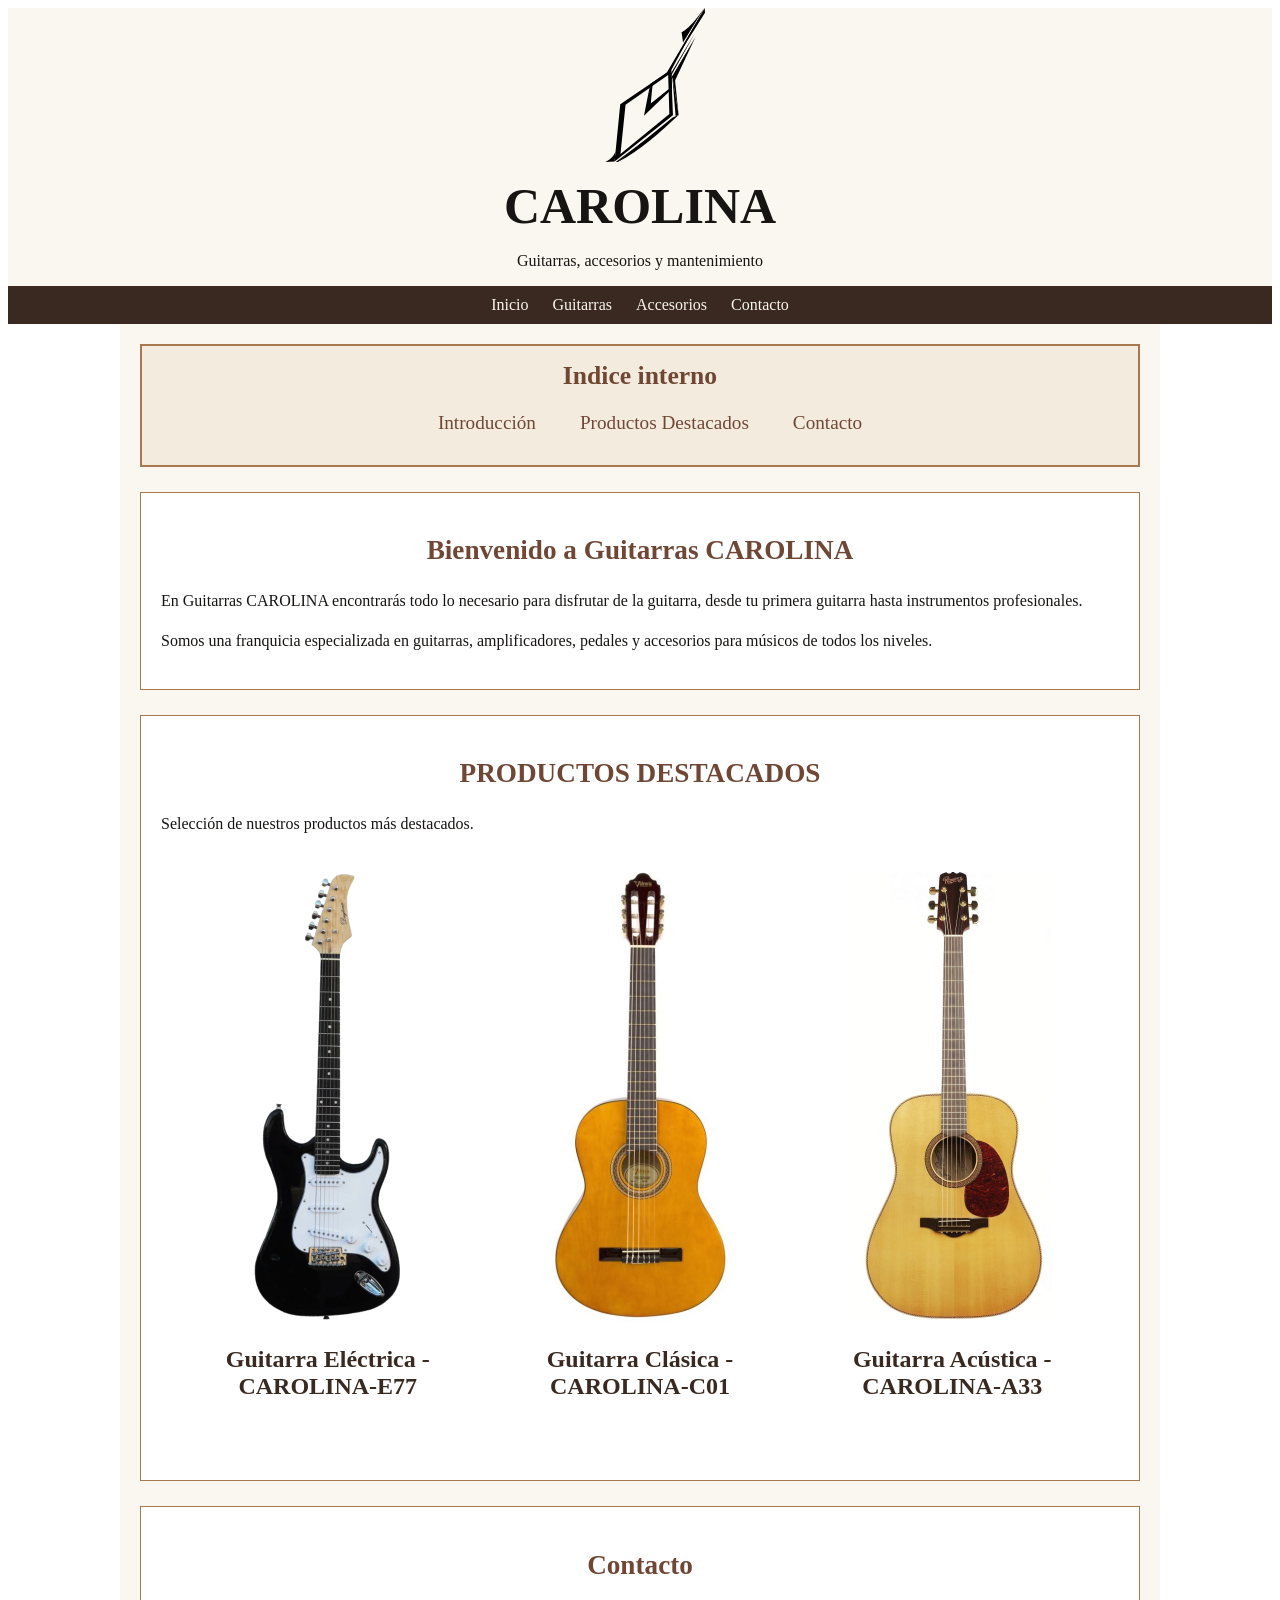
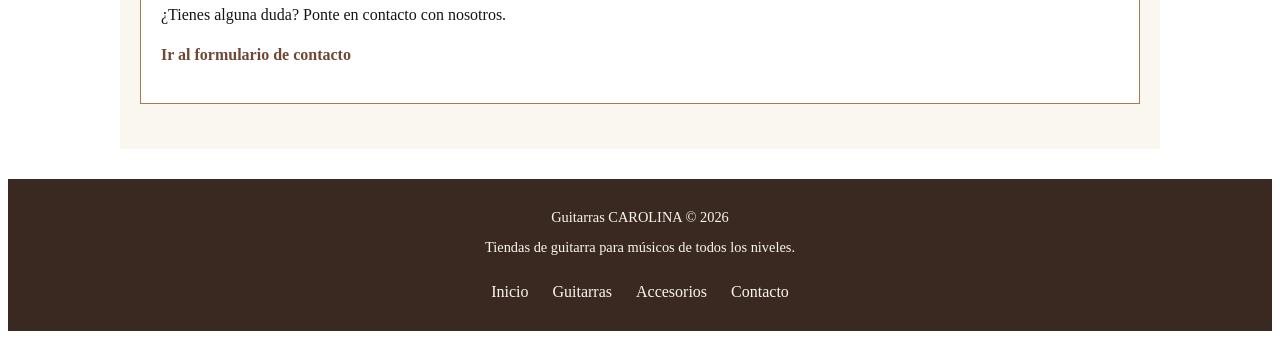
==== index.html @ c2881f68 "Commit 1" ====
<!DOCTYPE html>
<html lang="es">

<head>
    <meta charset="UTF-8">
    <title>CAROLINA - Guitarras</title>
    <link rel="shortcut icon" href="img/logo.svg" type="image/x-icon">
    <link rel="stylesheet" href="css/styles.css">
</head>

<body>
    <header>
        <div>
            <a href="index.html">
                <img src="img/logo.svg" alt="LOGO_GUITARRASCAROLINA">
            </a>
        </div>
        <h1>CAROLINA</h1>
        <p>Guitarras, accesorios y mantenimiento</p>
        <nav>
            <ul>
            <li><a href="index.html">Inicio</a></li>
            <li><a href="cat_guitarras.html">Guitarras</a></li>
            <li><a href="cat_accs.html">Accesorios</a></li>
            <li><a href="contacto.html">Contacto</a></li>
        </ul>
        </nav>
        

    </header>
    <main>
        <nav>
            <h2>Indice interno</h2>

            <ul>
                <li><a href="#intro">Introducción</a></li>
                <li><a href="#productos">Productos Destacados</a></li>
                <li><a href="#contacto">Contacto</a></li>
            </ul>
        </nav>
        <section id="intro">
            <h2>Bienvenido a Guitarras CAROLINA</h2>
            <p>
                En Guitarras CAROLINA encontrarás todo lo necesario para disfrutar
                de la guitarra, desde tu primera guitarra hasta instrumentos
                profesionales.
            </p>
            <p>
                Somos una franquicia especializada en guitarras, amplificadores,
                pedales y accesorios para músicos de todos los niveles.
            </p>
        </section>

<section id="productos">
    <h2>PRODUCTOS DESTACADOS</h2>
    <p>Selección de nuestros productos más destacados.</p>
    <nav>

        <ul>
            <li>
                <a href="productos/E77.html">
                    <img src="img/E77.png" alt="Guitarra Eléctrica CAROLINA-E77">
                    <h3>Guitarra Eléctrica - CAROLINA-E77</h3>
                </a>
            </li>
    
            <li>
                <a href="productos/C01.html">
                    <img src="img/C01.png" alt="Guitarra Clásica CAROLINA-C01">
                    <h3>Guitarra Clásica - CAROLINA-C01</h3>
                </a>
            </li>
    
            <li>
                <a href="productos/A33.html">
                    <img src="img/A33.png" alt="Guitarra Acústica CAROLINA-A33">
                    <h3>Guitarra Acústica - CAROLINA-A33</h3>
                </a>
            </li>
        </ul>
    </nav>
</section>
        <section id="contacto">

            <h2>Contacto</h2>

            <p>
                ¿Tienes alguna duda? Ponte en contacto con nosotros.
            </p>

            <p>
                <a href="contacto.html">Ir al formulario de contacto</a>
            </p>

        </section>

    </main>

    <footer>

        <p>Guitarras CAROLINA &copy; 2026</p>

        <p>
            Tiendas de guitarra para músicos de todos los niveles.
        </p>
         <nav>
            <ul>
                <li><a href="index.html">Inicio</a></li>
                <li><a href="cat_guitarras.html">Guitarras</a></li>
                <li><a href="cat_accs.html">Accesorios</a></li>
                <li><a href="contacto.html">Contacto</a></li>
            </ul>
        </nav>

    </footer>

</body>

</html>
---- css/styles.css ----
:root {
    --color-0: #171513;
    --color-1: #3A2920;
    --color-2: #704735;
    --color-3: #A8784F;
    --color-4: #F3EBDD;
    --color-5: #FAF7F0;
  }

header {
    background-color: var(--color-5);
    color: var(--color-0);
    text-align: center; 
}

header div {
  margin-bottom: 10px;
}

header img {
  width: 100px;
  height: auto;
  margin-left: 30px;
}
header h1 {
  color: #171513;
  font-family: Cambria, Cochin, Georgia, Times, 'Times New Roman', serif;
  font-size: 50px;
  line-height: 1.2;
  margin: 10px;
}
header nav {
    background-color: #3A2920;
    padding: 10px;
    margin-top: 15px;
}

header nav ul {
    margin: 0;
    padding: 0;
}

header nav li {
    display: inline-block;
    margin: 0 10px;
}

header nav a {
    color: #FAF7F0;
    font-family: Georgia, 'Times New Roman', Times, serif, Helvetica, sans-serif;
    text-decoration: none;
}

header nav a:hover {
    color: #A8784F;
}

footer {
    background-color: #3A2920;
    color: #FAF7F0;
    text-align: center;
    padding: 20px;
    margin-top: 30px;
}

footer p {
    font-family: Cambria, Cochin, Georgia, Times, 'Times New Roman', serif;
    font-size: 0.9em;
    line-height: 1.5;
    margin: 8px;
}

footer nav {
    background-color: #3A2920;
    padding: 10px;
    margin-top: 15px;
}

footer nav ul {
    margin: 0;
    padding: 0;
}

footer nav li {
    display: inline-block;
    margin: 0 10px;
}

footer nav a {
    color: #FAF7F0;
    font-family: Georgia, 'Times New Roman', Times, serif, Helvetica, sans-serif;
    text-decoration: none;
}

footer nav a:hover {
    color: #A8784F;
}



main {
    background-color: #FAF7F0;
    color: #171513;
    padding: 20px;
    margin: 0 auto;
    max-width: 1000px;
}


main > nav {
    background-color: #F3EBDD;
    padding: 15px;
    margin-bottom: 25px;
    border: 2px solid #A8784F;
    text-align: center;
}

main > nav h2 {
    color: #704735;
    font-size: 1.6em;
    margin-top: 0;
}

main > nav ul {
    padding-left: 20px;
}

main > nav a {
    color: #704735;
    text-decoration: none;
    font-family: Cambria, Cochin, Georgia, Times, 'Times New Roman', serif;
    font-size: 1.2em;
}

main > nav a:hover {
    color: #A8784F;
}
main > nav li {
  display: inline-block;
  margin: 0 20px;
  
}

/* Secciones */
main section {
    padding: 20px;
    margin-bottom: 25px;
    border: 1px solid #A8784F;
    background-color: #FFFFFF;
}

main section h2 {
    color: #704735;
    font-family: Georgia, "Times New Roman", serif;
    font-size: 1.7em;
    text-align: center;
}

main section h3 {
    color: var(--color-1);
    font-family: Georgia, "Times New Roman", serif;
    font-size: 1.5em;
}

main section p {
    font-family: Georgia, 'Times New Roman', Times, serif;
    line-height: 1.5;
}

/* Enlaces de productos */
main section a {
    color: #704735;
    text-decoration: none;
    font-weight: bold;
}

main section a:hover {
    color: #A8784F;
}

/* PRODUCTOS DESTACADOS */

#productos ul {
    padding: 0;
    text-align: center;
}

#productos li {
    display: inline-block;
    width: 28%;
    margin: 10px;
    padding: 10px;
    vertical-align: top;
}

#productos li img {
    width: 100%;
    max-width: 200px;
    height: auto;
    display: block;
    margin: 0 auto 10px;
}

#productos li span {
    color: #704735;
    font-weight: bold;
}
#productos a :hover{
    color: #704735;
}

/*ELECTTRICAS*/
#electricas ul {
    padding: 0;
    text-align: center;
}

#electricas li {
    display: inline-block;
    width: 28%;
    margin: 10px;
    padding: 10px;
    vertical-align: top;
}

#electricas li img {
    width: 100%;
    max-width: 200px;
    height: auto;
    display: block;
    margin: 0 auto 10px;
}

#electricas li span {
    color: #704735;
    font-weight: bold;
}
#electricas a :hover{
  color: #A8784F;
}
/*ACUSTICAS*/
#acusticas ul {
    padding: 0;
    text-align: center;
}

#acusticas li {
    display: inline-block;
    width: 28%;
    margin: 10px;
    padding: 10px;
    vertical-align: top;
}

#acusticas li img {
    width: 100%;
    max-width: 200px;
    height: auto;
    display: block;
    margin: 0 auto 10px;
}

#acusticas li span {
    color: #704735;
    font-weight: bold;
}
#acusticas a :hover{
  color: #A8784F;
}
/*CLASICAS*/
#clasicas ul {
    padding: 0;
    text-align: center;
}

#clasicas li {
    display: inline-block;
    width: 28%;
    margin: 10px;
    padding: 10px;
    vertical-align: top;
}

#clasicas li img {
    width: 100%;
    max-width: 200px;
    height: auto;
    display: block;
    margin: 0 auto 10px;
}

#clasicas li span {
    color: #704735;
    font-weight: bold;
}
#clasicas a :hover{
  color: #A8784F;
}

/*ACCESORIOS*/
#accesorios ul {
    padding: 0;
    text-align: center;
}

#accesorios li {
    display: inline-block;
    width: 28%;
    margin: 10px;
    padding: 10px;
    vertical-align: top;
}

#accesorios li img {
    width: 100%;
    max-width: 200px;
    height: auto;
    display: block;
    margin: 0 auto 10px;
}

#accesorios li span {
    color: #704735;
    font-weight: bold;
}
#accesorios a :hover{
  color: #A8784F;
}

.fotos {
    text-align: center;
}
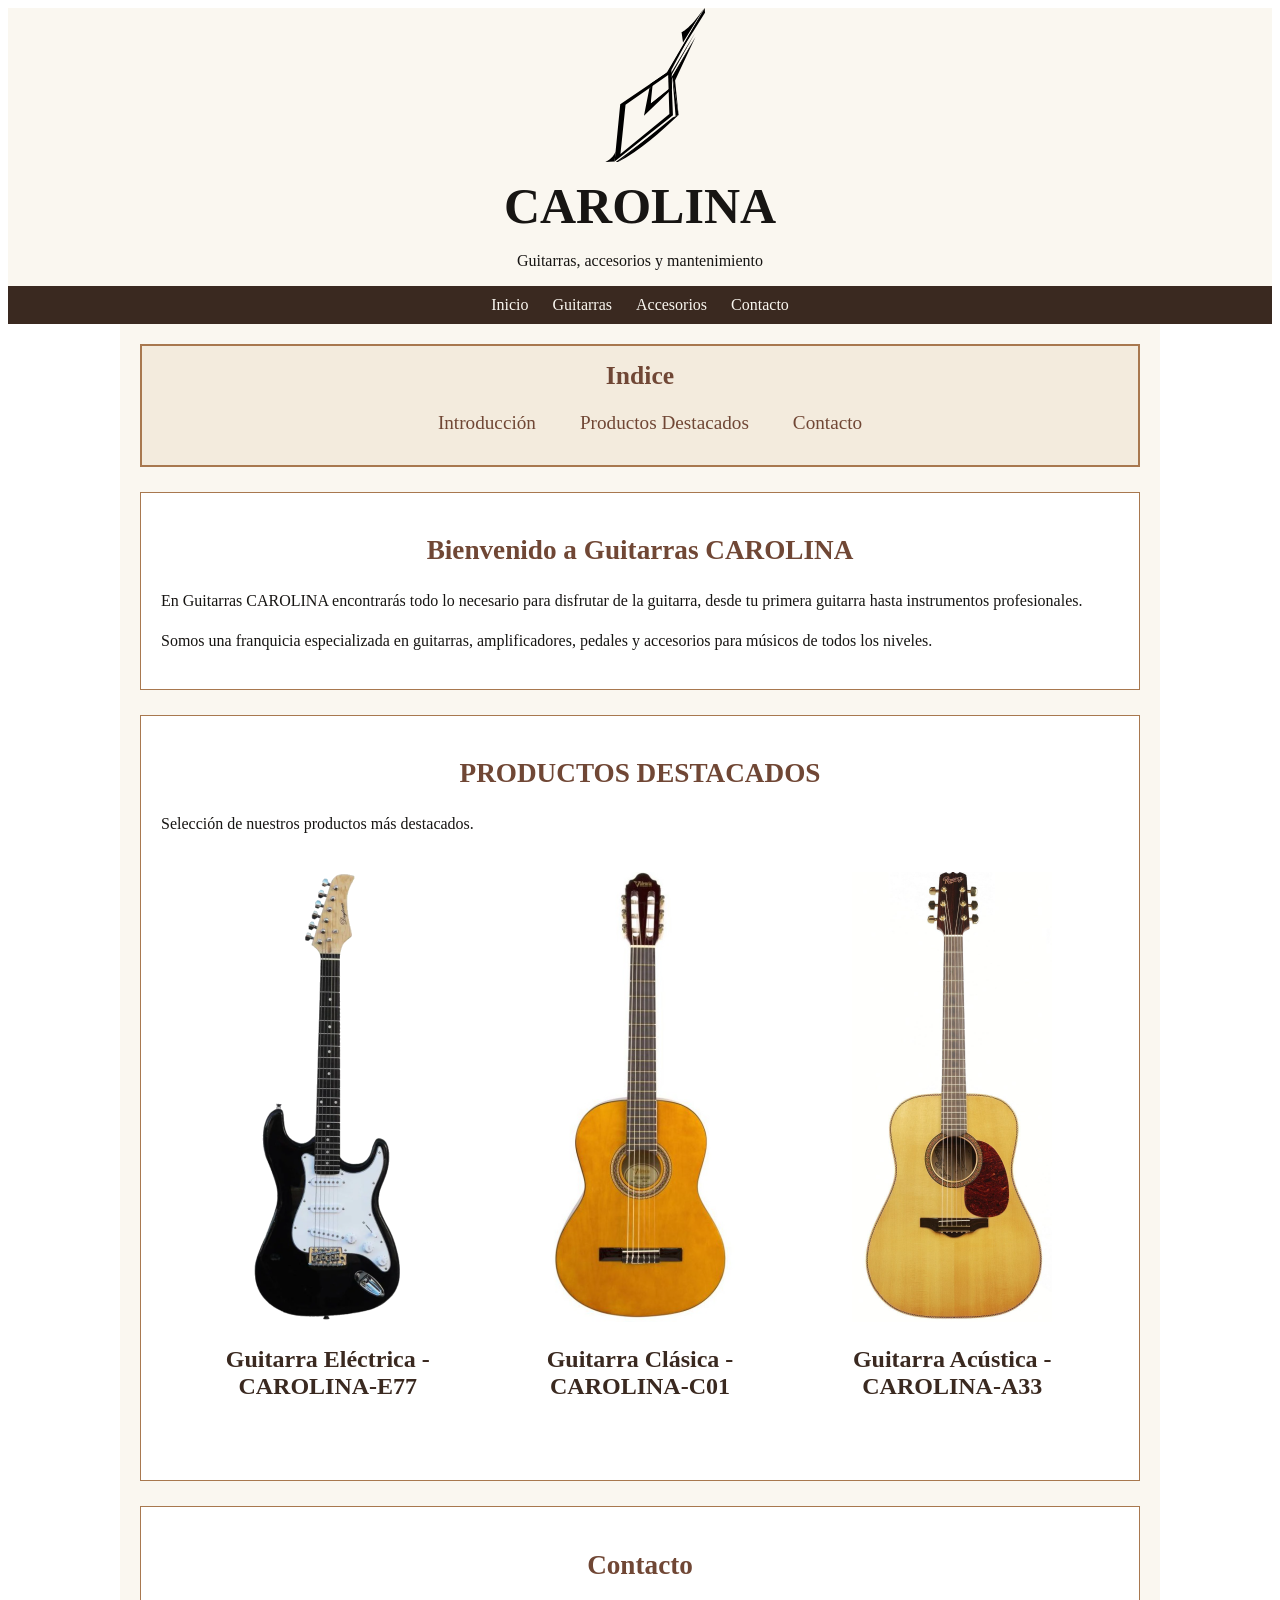
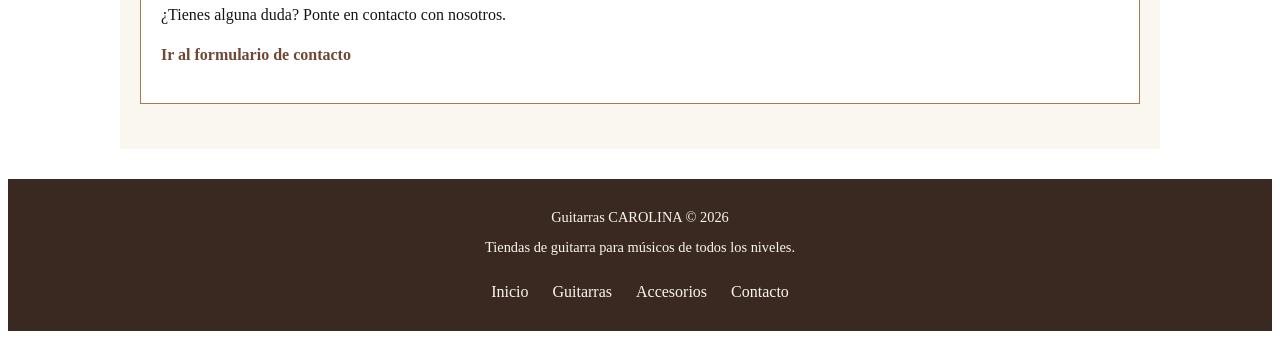
==== commit e56ca17c: "Prueba" ====
--- a/index.html
+++ b/index.html
@@ -30,7 +30,7 @@
     </header>
     <main>
         <nav>
-            <h2>Indice interno</h2>
+            <h2>Indice</h2>
 
             <ul>
                 <li><a href="#intro">Introducción</a></li>
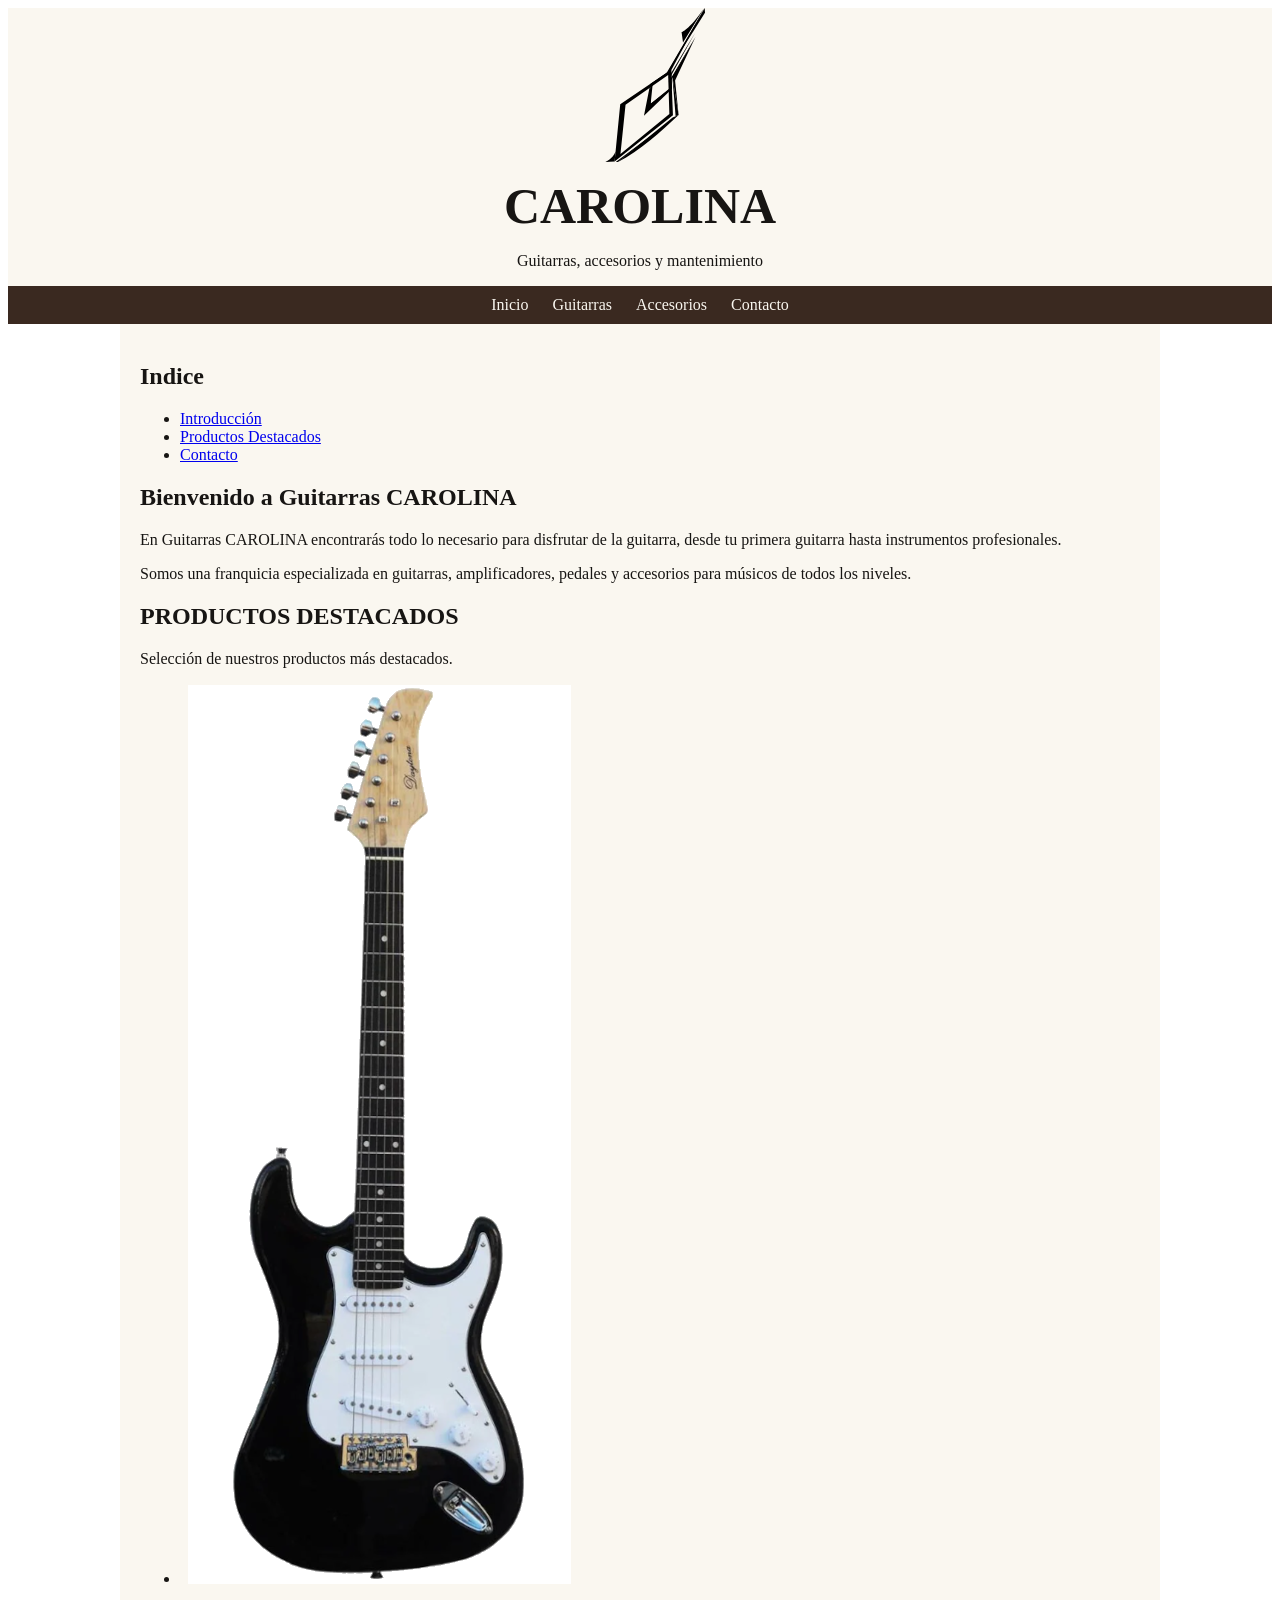
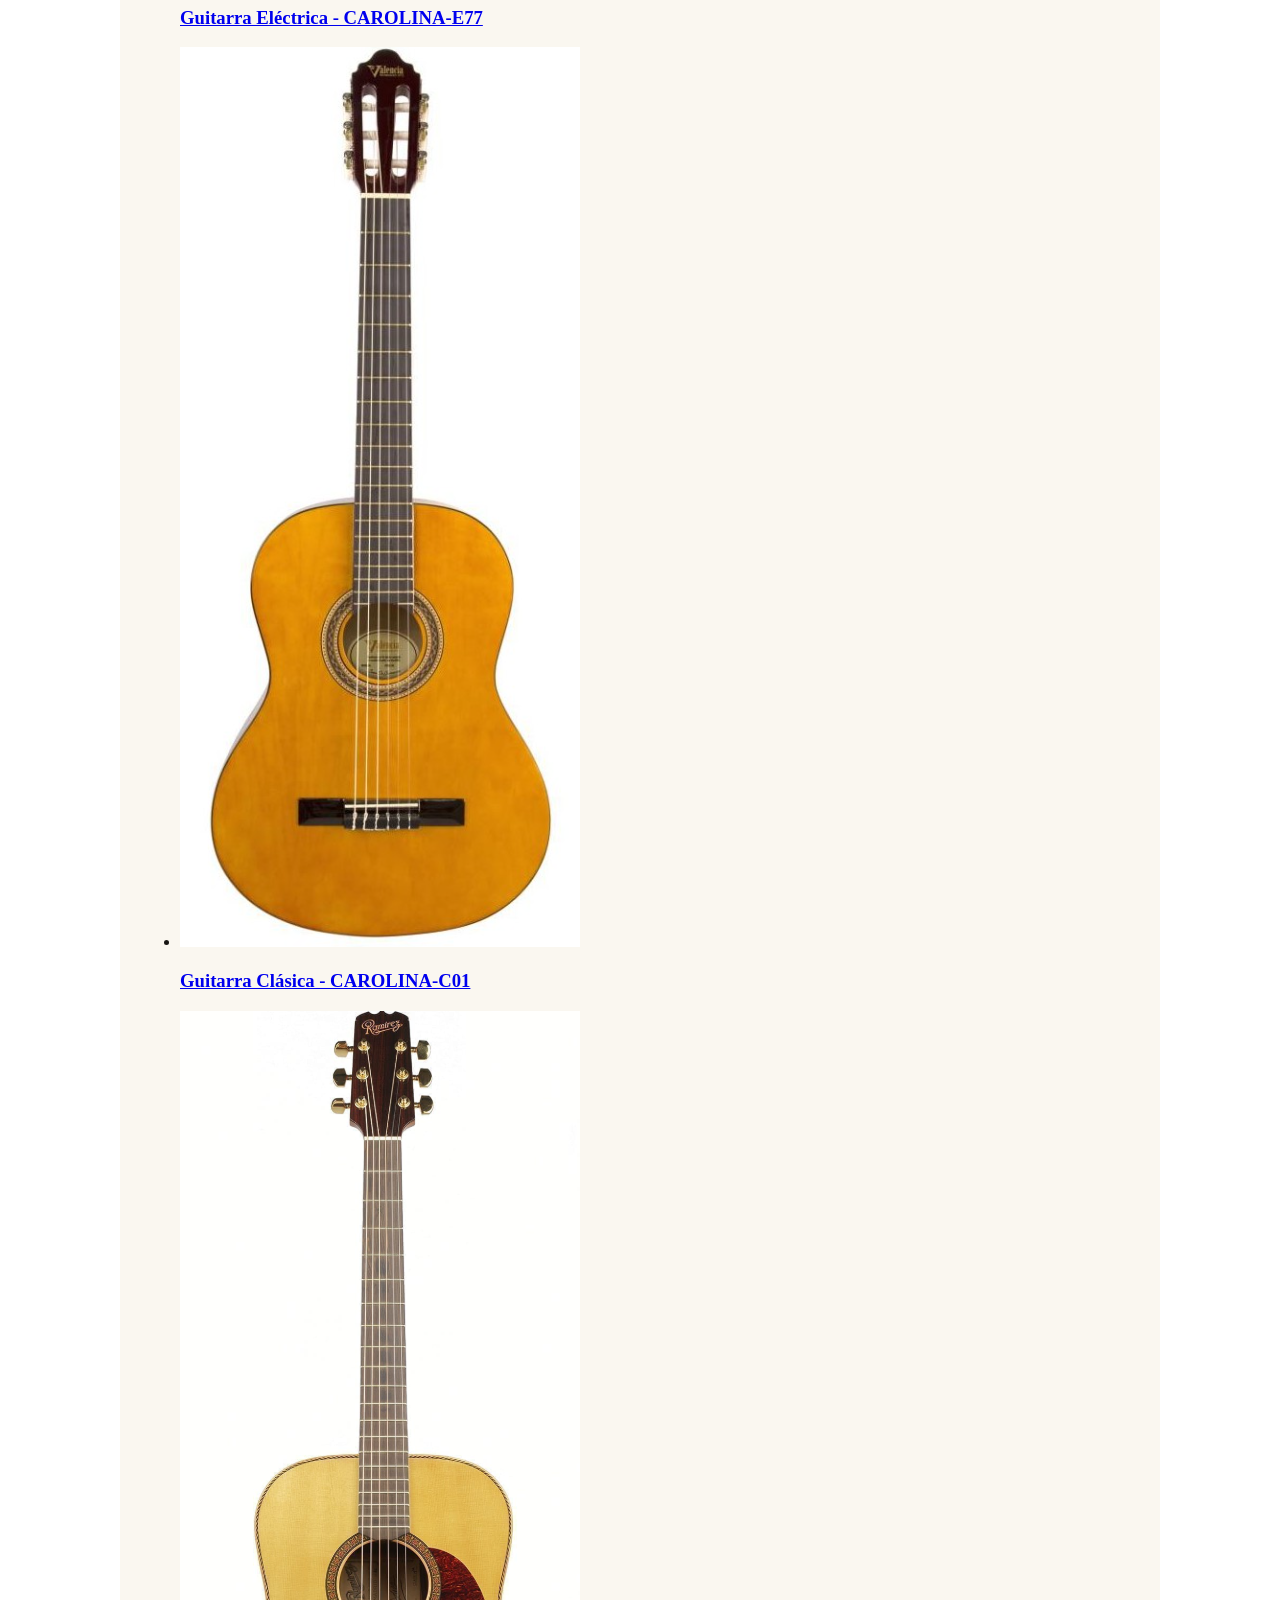
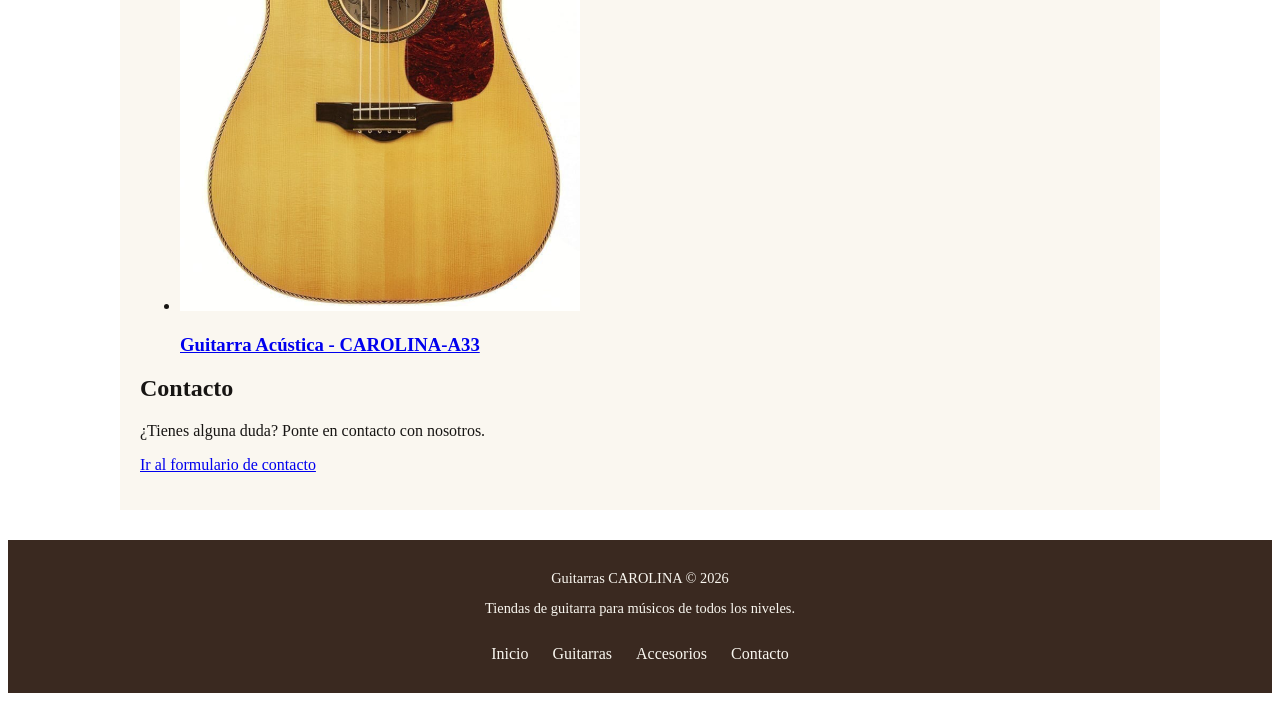
==== commit a991d54b: "reestructuracion" ====
--- a/index.html
+++ b/index.html
@@ -3,6 +3,7 @@
 
 <head>
     <meta charset="UTF-8">
+    <meta name="viewport" content="width=device-width, initial-scale=1.0">
     <title>CAROLINA - Guitarras</title>
     <link rel="shortcut icon" href="img/logo.svg" type="image/x-icon">
     <link rel="stylesheet" href="css/styles.css">
@@ -54,31 +55,41 @@
 <section id="productos">
     <h2>PRODUCTOS DESTACADOS</h2>
     <p>Selección de nuestros productos más destacados.</p>
-    <nav>
+    
 
-        <ul>
-            <li>
+    <ul>
+        <li>
+            <article>
                 <a href="productos/E77.html">
                     <img src="img/E77.png" alt="Guitarra Eléctrica CAROLINA-E77">
                     <h3>Guitarra Eléctrica - CAROLINA-E77</h3>
                 </a>
-            </li>
-    
-            <li>
+            </article>
+            
+        </li>
+
+        <li>
+            <article>
                 <a href="productos/C01.html">
                     <img src="img/C01.png" alt="Guitarra Clásica CAROLINA-C01">
                     <h3>Guitarra Clásica - CAROLINA-C01</h3>
-                </a>
-            </li>
-    
-            <li>
+            </a>
+
+            </article>
+            
+        </li>
+
+        <li>
+            <article>
                 <a href="productos/A33.html">
                     <img src="img/A33.png" alt="Guitarra Acústica CAROLINA-A33">
                     <h3>Guitarra Acústica - CAROLINA-A33</h3>
-                </a>
-            </li>
-        </ul>
-    </nav>
+            </a>
+            </article>
+            
+        </li>
+    </ul>
+    
 </section>
         <section id="contacto">
 
--- a/css/styles.css
+++ b/css/styles.css
@@ -7,6 +7,7 @@
     --color-5: #FAF7F0;
   }
 
+/*HEADER*/
 header {
     background-color: var(--color-5);
     color: var(--color-0);
@@ -55,6 +56,7 @@
     color: #A8784F;
 }
 
+/*FOOTER*/
 footer {
     background-color: #3A2920;
     color: #FAF7F0;
@@ -96,8 +98,7 @@
     color: #A8784F;
 }
 
-
-
+/*MAIN*/
 main {
     background-color: #FAF7F0;
     color: #171513;
@@ -106,228 +107,8 @@
     max-width: 1000px;
 }
 
+@media screen and (max-width: 600px) {
 
-main > nav {
-    background-color: #F3EBDD;
-    padding: 15px;
-    margin-bottom: 25px;
-    border: 2px solid #A8784F;
-    text-align: center;
-}
+    /* CSS para móviles */
 
-main > nav h2 {
-    color: #704735;
-    font-size: 1.6em;
-    margin-top: 0;
-}
-
-main > nav ul {
-    padding-left: 20px;
-}
-
-main > nav a {
-    color: #704735;
-    text-decoration: none;
-    font-family: Cambria, Cochin, Georgia, Times, 'Times New Roman', serif;
-    font-size: 1.2em;
-}
-
-main > nav a:hover {
-    color: #A8784F;
-}
-main > nav li {
-  display: inline-block;
-  margin: 0 20px;
-  
-}
-
-/* Secciones */
-main section {
-    padding: 20px;
-    margin-bottom: 25px;
-    border: 1px solid #A8784F;
-    background-color: #FFFFFF;
-}
-
-main section h2 {
-    color: #704735;
-    font-family: Georgia, "Times New Roman", serif;
-    font-size: 1.7em;
-    text-align: center;
-}
-
-main section h3 {
-    color: var(--color-1);
-    font-family: Georgia, "Times New Roman", serif;
-    font-size: 1.5em;
-}
-
-main section p {
-    font-family: Georgia, 'Times New Roman', Times, serif;
-    line-height: 1.5;
-}
-
-/* Enlaces de productos */
-main section a {
-    color: #704735;
-    text-decoration: none;
-    font-weight: bold;
-}
-
-main section a:hover {
-    color: #A8784F;
-}
-
-/* PRODUCTOS DESTACADOS */
-
-#productos ul {
-    padding: 0;
-    text-align: center;
-}
-
-#productos li {
-    display: inline-block;
-    width: 28%;
-    margin: 10px;
-    padding: 10px;
-    vertical-align: top;
-}
-
-#productos li img {
-    width: 100%;
-    max-width: 200px;
-    height: auto;
-    display: block;
-    margin: 0 auto 10px;
-}
-
-#productos li span {
-    color: #704735;
-    font-weight: bold;
-}
-#productos a :hover{
-    color: #704735;
-}
-
-/*ELECTTRICAS*/
-#electricas ul {
-    padding: 0;
-    text-align: center;
-}
-
-#electricas li {
-    display: inline-block;
-    width: 28%;
-    margin: 10px;
-    padding: 10px;
-    vertical-align: top;
-}
-
-#electricas li img {
-    width: 100%;
-    max-width: 200px;
-    height: auto;
-    display: block;
-    margin: 0 auto 10px;
-}
-
-#electricas li span {
-    color: #704735;
-    font-weight: bold;
-}
-#electricas a :hover{
-  color: #A8784F;
-}
-/*ACUSTICAS*/
-#acusticas ul {
-    padding: 0;
-    text-align: center;
-}
-
-#acusticas li {
-    display: inline-block;
-    width: 28%;
-    margin: 10px;
-    padding: 10px;
-    vertical-align: top;
-}
-
-#acusticas li img {
-    width: 100%;
-    max-width: 200px;
-    height: auto;
-    display: block;
-    margin: 0 auto 10px;
-}
-
-#acusticas li span {
-    color: #704735;
-    font-weight: bold;
-}
-#acusticas a :hover{
-  color: #A8784F;
-}
-/*CLASICAS*/
-#clasicas ul {
-    padding: 0;
-    text-align: center;
-}
-
-#clasicas li {
-    display: inline-block;
-    width: 28%;
-    margin: 10px;
-    padding: 10px;
-    vertical-align: top;
-}
-
-#clasicas li img {
-    width: 100%;
-    max-width: 200px;
-    height: auto;
-    display: block;
-    margin: 0 auto 10px;
-}
-
-#clasicas li span {
-    color: #704735;
-    font-weight: bold;
-}
-#clasicas a :hover{
-  color: #A8784F;
-}
-
-/*ACCESORIOS*/
-#accesorios ul {
-    padding: 0;
-    text-align: center;
-}
-
-#accesorios li {
-    display: inline-block;
-    width: 28%;
-    margin: 10px;
-    padding: 10px;
-    vertical-align: top;
-}
-
-#accesorios li img {
-    width: 100%;
-    max-width: 200px;
-    height: auto;
-    display: block;
-    margin: 0 auto 10px;
-}
-
-#accesorios li span {
-    color: #704735;
-    font-weight: bold;
-}
-#accesorios a :hover{
-  color: #A8784F;
-}
-
-.fotos {
-    text-align: center;
-}
-
+}
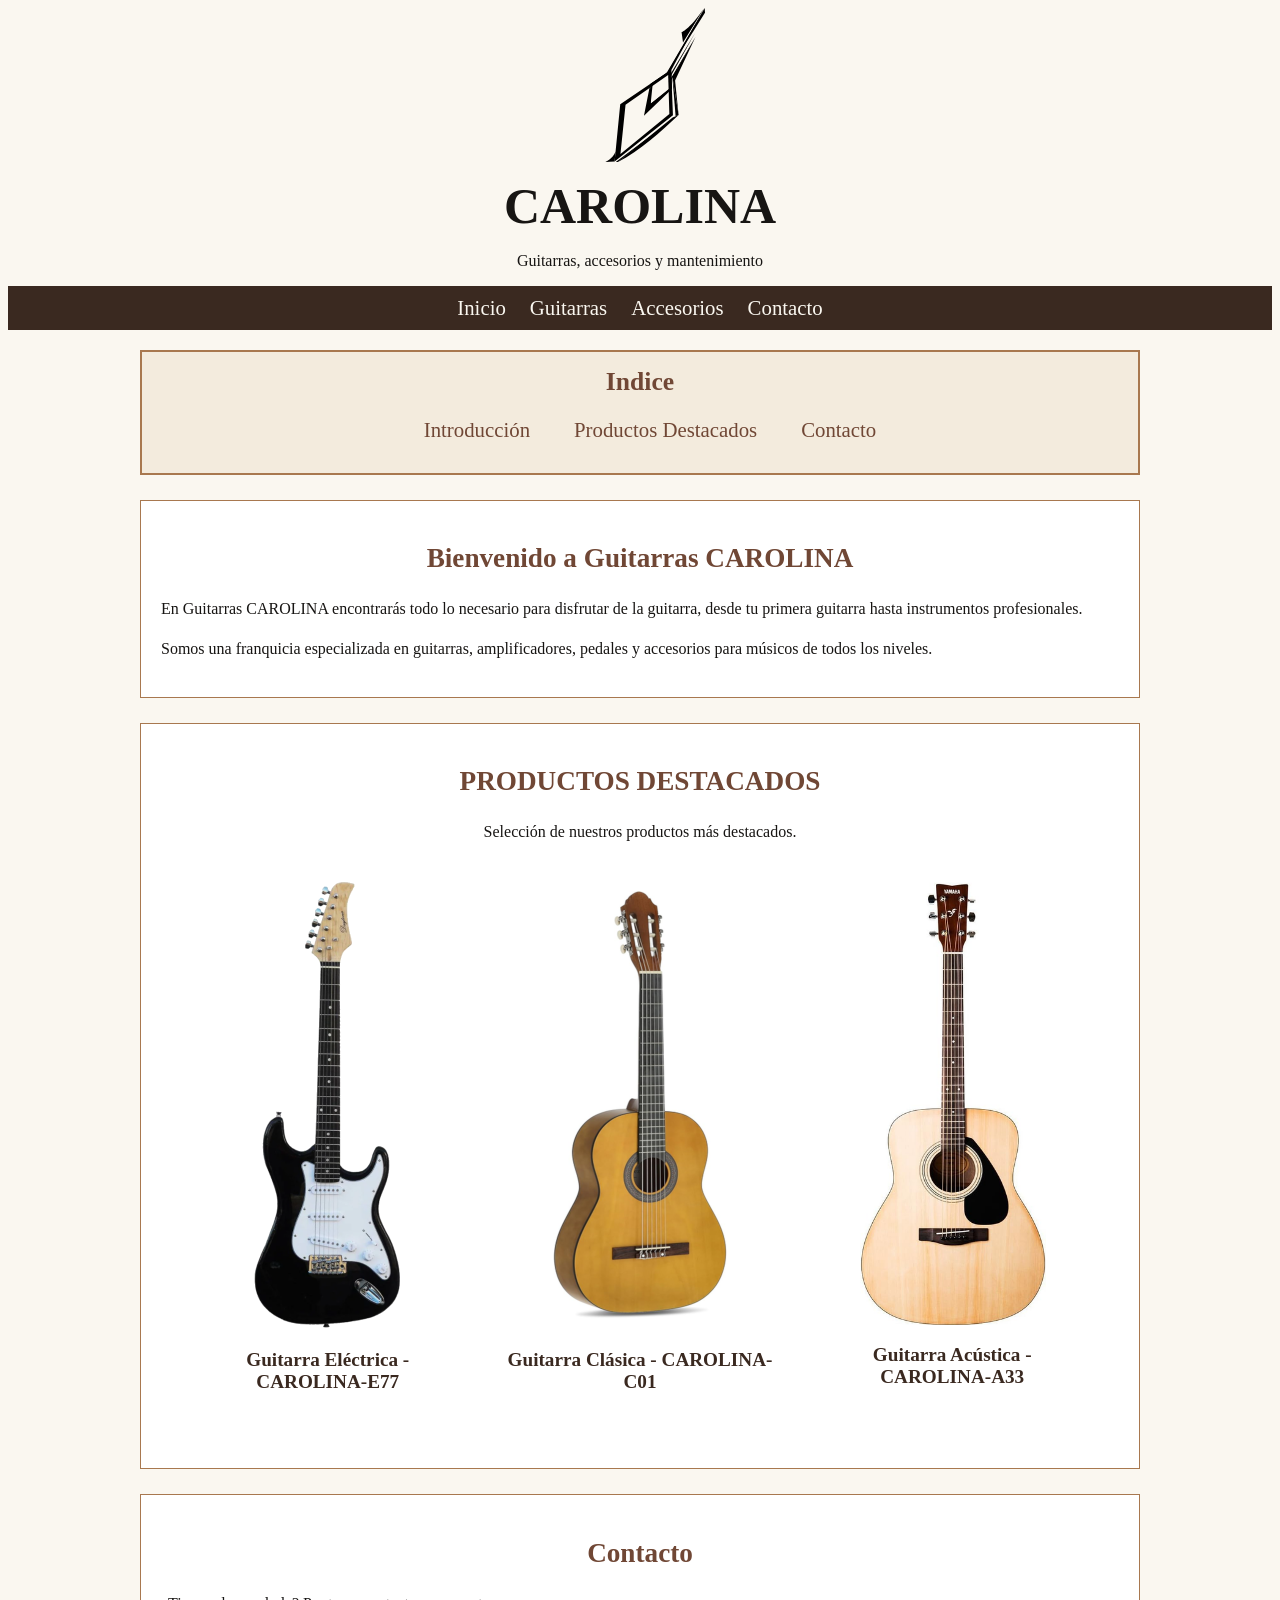
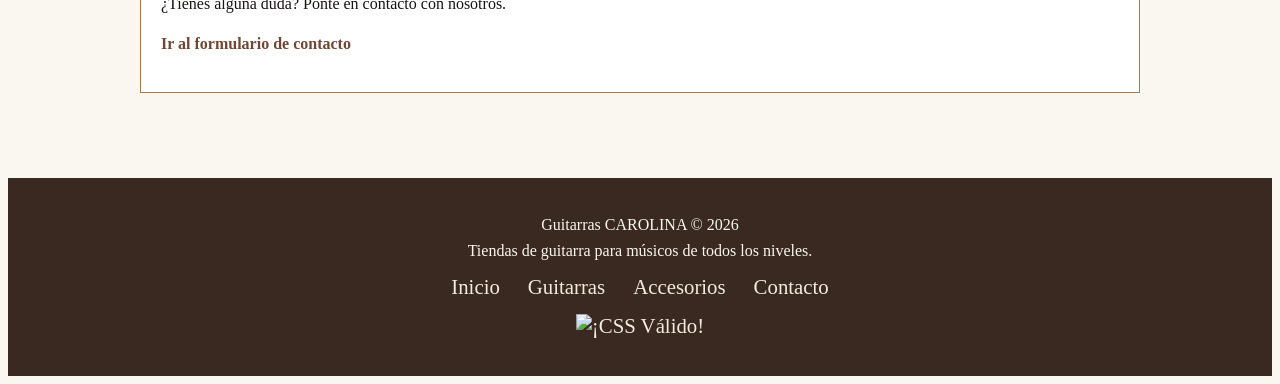
==== commit 032564ea: "Documentacion" ====
--- a/index.html
+++ b/index.html
@@ -122,6 +122,13 @@
                 <li><a href="contacto.html">Contacto</a></li>
             </ul>
         </nav>
+       <p>
+    <a href="https://jigsaw.w3.org/css-validator/validator?uri=https%3A%2F%2Fcarolinaguitarras.netlify.app%2Fcss%2Fstyles.css">
+        <img style="border:0;width:88px;height:31px"
+             src="https://jigsaw.w3.org/css-validator/images/vcss"
+             alt="¡CSS Válido!" />
+    </a>
+</p>
 
     </footer>
 
--- a/css/styles.css
+++ b/css/styles.css
@@ -6,6 +6,9 @@
     --color-4: #F3EBDD;
     --color-5: #FAF7F0;
   }
+body {
+background-color: var(--color-5);
+}
 
 /*HEADER*/
 header {
@@ -24,14 +27,14 @@
   margin-left: 30px;
 }
 header h1 {
-  color: #171513;
+  color: var(--color-0);
   font-family: Cambria, Cochin, Georgia, Times, 'Times New Roman', serif;
   font-size: 50px;
   line-height: 1.2;
   margin: 10px;
 }
 header nav {
-    background-color: #3A2920;
+    background-color: var(--color-1);
     padding: 10px;
     margin-top: 15px;
 }
@@ -47,68 +50,828 @@
 }
 
 header nav a {
-    color: #FAF7F0;
+    color: var(--color-5);
     font-family: Georgia, 'Times New Roman', Times, serif, Helvetica, sans-serif;
     text-decoration: none;
+    font-size: 1.3em;
 }
 
 header nav a:hover {
-    color: #A8784F;
-}
-
-/*FOOTER*/
+    color: var(--color-3);
+}
+
+/* FOOTER */
 footer {
-    background-color: #3A2920;
-    color: #FAF7F0;
-    text-align: center;
-    padding: 20px;
-    margin-top: 30px;
+    background-color: var(--color-1);
+    color: var(--color-5);
+    text-align: center;
+    padding: 30px 20px;
+    margin-top: 40px;
+    font-family: Georgia, 'Times New Roman', Times, serif;
+}
+
+footer h2 {
+    color: var(--color-4);
+    font-family: Cambria, Cochin, Georgia, Times, 'Times New Roman', serif;
+    margin-bottom: 15px;
 }
 
 footer p {
-    font-family: Cambria, Cochin, Georgia, Times, 'Times New Roman', serif;
+    margin: 8px 0;
+    font-size: 1em;
+}
+
+footer a {
+    color: var(--color-4);
+    text-decoration: none;
+    font-size: 1.3em;
+}
+
+footer a:hover {
+    color: var(--color-3);
+}
+
+footer ul {
+    list-style: none;
+    padding: 0;
+    margin: 15px 0;
+}
+
+footer li {
+    display: inline-block;
+    margin: 0 12px;
+}
+
+footer .copyright {
+    border-top: 1px solid var(--color-2);
+    margin-top: 20px;
+    padding-top: 15px;
+    color: var(--color-3);
     font-size: 0.9em;
-    line-height: 1.5;
-    margin: 8px;
-}
-
-footer nav {
-    background-color: #3A2920;
-    padding: 10px;
-    margin-top: 15px;
-}
-
-footer nav ul {
-    margin: 0;
-    padding: 0;
-}
-
-footer nav li {
-    display: inline-block;
-    margin: 0 10px;
-}
-
-footer nav a {
-    color: #FAF7F0;
-    font-family: Georgia, 'Times New Roman', Times, serif, Helvetica, sans-serif;
-    text-decoration: none;
-}
-
-footer nav a:hover {
-    color: #A8784F;
 }
 
 /*MAIN*/
 main {
-    background-color: #FAF7F0;
+    background-color:var(--color-5);
     color: #171513;
     padding: 20px;
     margin: 0 auto;
     max-width: 1000px;
 }
 
+main > nav {
+    background-color: #F3EBDD;
+    padding: 15px;
+    margin-bottom: 25px;
+    border: 2px solid #A8784F;
+    text-align: center;
+}
+
+main > nav h2 {
+    color: #704735;
+    font-size: 1.6em;
+    margin-top: 0;
+}
+
+main > nav ul {
+    padding-left: 20px;
+}
+
+main > nav a {
+    color: #704735;
+    text-decoration: none;
+    font-family: Cambria, Cochin, Georgia, Times, 'Times New Roman', serif;
+    font-size: 1.3em;
+}
+
+main > nav a:hover {
+    color: #A8784F;
+}
+main > nav li {
+  display: inline-block;
+  margin: 0 20px;
+  
+}
+
+main section a {
+    color: #704735;
+    text-decoration: none;
+    font-weight: bold;
+}
+
+main section a:hover {
+    color: #A8784F;
+}
+
+main section {
+    padding: 20px;
+    margin-bottom: 25px;
+    border: 1px solid #A8784F;
+    background-color: #FFFFFF;
+}
+
+main section h2 {
+    color: #704735;
+    font-family: Georgia, "Times New Roman", serif;
+    font-size: 1.7em;
+    text-align: center;
+}
+
+main section h3 {
+    color: var(--color-1);
+    font-family: Georgia, "Times New Roman", serif;
+    font-size: 1.5em;
+}
+
+main section p {
+    font-family: Georgia, 'Times New Roman', Times, serif;
+    line-height: 1.5;
+}
+/* PRODUCTOS DESTACADOS */
+#productos h3{
+    
+    font-family: Georgia, "Times New Roman", serif;
+    font-size: 1.2em;
+    text-align: center;
+}
+#productos p{
+    font-family: Georgia, 'Times New Roman', Times, serif;
+    line-height: 1.5;
+    text-align: center;
+}
+#productos ul {
+    padding: 0;
+    text-align: center;
+}
+
+#productos li {
+    display: inline-block;
+    width: 28%;
+    margin: 10px;
+    padding: 10px;
+    vertical-align: top;
+}
+
+#productos li img {
+    width: 100%;
+    max-width: 200px;
+    height: auto;
+    display: block;
+    margin: 0 auto 10px;
+}
+
+#productos li span {
+    color: #704735;
+    font-weight: bold;
+}
+#productos a :hover{
+    color: #704735;
+}
+
+#productos h3{
+    
+    font-family: Georgia, "Times New Roman", serif;
+    font-size: 1.2em;
+    text-align: center;
+}
+#productos p{
+    font-family: Georgia, 'Times New Roman', Times, serif;
+    line-height: 1.5;
+    text-align: center;
+}
+#productos ul {
+    padding: 0;
+    text-align: center;
+}
+
+#productos li {
+    display: inline-block;
+    width: 28%;
+    margin: 10px;
+    padding: 10px;
+    vertical-align: top;
+}
+
+#productos li img {
+    width: 100%;
+    max-width: 200px;
+    height: auto;
+    display: block;
+    margin: 0 auto 10px;
+}
+
+#productos li span {
+    color: #704735;
+    font-weight: bold;
+}
+#productos a :hover{
+    color: #704735;
+}
+/*ELECTRICAS*/
+#electricas h3{
+    
+    font-family: Georgia, "Times New Roman", serif;
+    font-size: 1.2em;
+    text-align: center;
+}
+#electricas p{
+    font-family: Georgia, 'Times New Roman', Times, serif;
+    line-height: 1.5;
+    text-align: center;
+}
+#electricas ul {
+    padding: 0;
+    text-align: center;
+}
+
+#electricas li {
+    display: inline-block;
+    width: 28%;
+    margin: 10px;
+    padding: 10px;
+    vertical-align: top;
+}
+
+#electricas li img {
+    width: 100%;
+    max-width: 200px;
+    height: auto;
+    display: block;
+    margin: 0 auto 10px;
+}
+
+#electricas li span {
+    color: #704735;
+    font-weight: bold;
+}
+#electricas a :hover{
+    color: #704735;
+}
+
+#electricas h3{
+    
+    font-family: Georgia, "Times New Roman", serif;
+    font-size: 1.2em;
+    text-align: center;
+}
+#electricas p{
+    font-family: Georgia, 'Times New Roman', Times, serif;
+    line-height: 1.5;
+    text-align: center;
+}
+#electricas ul {
+    padding: 0;
+    text-align: center;
+}
+
+#electricas li {
+    display: inline-block;
+    width: 28%;
+    margin: 10px;
+    padding: 10px;
+    vertical-align: top;
+}
+
+#electricas li img {
+    width: 100%;
+    max-width: 200px;
+    height: auto;
+    display: block;
+    margin: 0 auto 10px;
+}
+
+#electricas li span {
+    color: #704735;
+    font-weight: bold;
+}
+#electricas a :hover{
+    color: #704735;
+}
+/*ACUSTICAS*/
+#acusticas h3{
+    
+    font-family: Georgia, "Times New Roman", serif;
+    font-size: 1.2em;
+    text-align: center;
+}
+#acusticas p{
+    font-family: Georgia, 'Times New Roman', Times, serif;
+    line-height: 1.5;
+    text-align: center;
+}
+#acusticas ul {
+    padding: 0;
+    text-align: center;
+}
+
+#acusticas li {
+    display: inline-block;
+    width: 28%;
+    margin: 10px;
+    padding: 10px;
+    vertical-align: top;
+}
+
+#acusticas li img {
+    width: 100%;
+    max-width: 200px;
+    height: auto;
+    display: block;
+    margin: 0 auto 10px;
+}
+
+#acusticas li span {
+    color: #704735;
+    font-weight: bold;
+}
+#acusticas a :hover{
+    color: #704735;
+}
+
+#acusticas h3{
+    
+    font-family: Georgia, "Times New Roman", serif;
+    font-size: 1.2em;
+    text-align: center;
+}
+#acusticas p{
+    font-family: Georgia, 'Times New Roman', Times, serif;
+    line-height: 1.5;
+    text-align: center;
+}
+#acusticas ul {
+    padding: 0;
+    text-align: center;
+}
+
+#acusticas li {
+    display: inline-block;
+    width: 28%;
+    margin: 10px;
+    padding: 10px;
+    vertical-align: top;
+}
+
+#acusticas li img {
+    width: 100%;
+    max-width: 200px;
+    height: auto;
+    display: block;
+    margin: 0 auto 10px;
+}
+
+#acusticas li span {
+    color: #704735;
+    font-weight: bold;
+}
+#acusticas a :hover{
+    color: #704735;
+}
+/*CLASICAS*/
+#clasicas h3{
+    
+    font-family: Georgia, "Times New Roman", serif;
+    font-size: 1.2em;
+    text-align: center;
+}
+#clasicas p{
+    font-family: Georgia, 'Times New Roman', Times, serif;
+    line-height: 1.5;
+    text-align: center;
+}
+#clasicas ul {
+    padding: 0;
+    text-align: center;
+}
+
+#clasicas li {
+    display: inline-block;
+    width: 28%;
+    margin: 10px;
+    padding: 10px;
+    vertical-align: top;
+}
+
+#clasicas li img {
+    width: 100%;
+    max-width: 200px;
+    height: auto;
+    display: block;
+    margin: 0 auto 10px;
+}
+
+#clasicas li span {
+    color: #704735;
+    font-weight: bold;
+}
+#clasicas a :hover{
+    color: #704735;
+}
+
+#clasicas h3{
+    
+    font-family: Georgia, "Times New Roman", serif;
+    font-size: 1.2em;
+    text-align: center;
+}
+#clasicas p{
+    font-family: Georgia, 'Times New Roman', Times, serif;
+    line-height: 1.5;
+    text-align: center;
+}
+#clasicas ul {
+    padding: 0;
+    text-align: center;
+}
+
+#clasicas li {
+    display: inline-block;
+    width: 28%;
+    margin: 10px;
+    padding: 10px;
+    vertical-align: top;
+}
+
+#clasicas li img {
+    width: 100%;
+    max-width: 200px;
+    height: auto;
+    display: block;
+    margin: 0 auto 10px;
+}
+
+#clasicas li span {
+    color: #704735;
+    font-weight: bold;
+}
+#clasicas a :hover{
+    color: #704735;
+}
+
+/*CLASICAS*/
+#accesorios h3{
+    
+    font-family: Georgia, "Times New Roman", serif;
+    font-size: 1.2em;
+    text-align: center;
+}
+#accesorios p{
+    font-family: Georgia, 'Times New Roman', Times, serif;
+    line-height: 1.5;
+    text-align: center;
+}
+#accesorios ul {
+    padding: 0;
+    text-align: center;
+}
+
+#accesorios li {
+    display: inline-block;
+    width: 28%;
+    margin: 10px;
+    padding: 10px;
+    vertical-align: top;
+}
+
+#accesorios li img {
+    width: 100%;
+    max-width: 200px;
+    height: auto;
+    display: block;
+    margin: 0 auto 10px;
+}
+
+#accesorios li span {
+    color: #704735;
+    font-weight: bold;
+}
+#accesorios a :hover{
+    color: #704735;
+}
+
+#accesorios h3{
+    
+    font-family: Georgia, "Times New Roman", serif;
+    font-size: 1.2em;
+    text-align: center;
+}
+#accesorios p{
+    font-family: Georgia, 'Times New Roman', Times, serif;
+    line-height: 1.5;
+    text-align: center;
+}
+#accesorios ul {
+    padding: 0;
+    text-align: center;
+}
+
+#accesorios li {
+    display: inline-block;
+    width: 28%;
+    margin: 10px;
+    padding: 10px;
+    vertical-align: top;
+}
+
+#accesorios li img {
+    width: 100%;
+    max-width: 200px;
+    height: auto;
+    display: block;
+    margin: 0 auto 10px;
+}
+
+#accesorios li span {
+    color: #704735;
+    font-weight: bold;
+}
+#accesorios a :hover{
+    color: #704735;
+}
+.fotos {
+    display: flex;
+    justify-content: center;
+    align-items: center;
+    gap: 20px;
+}
+
+.fotos img {
+    width: 300px;
+    height: 400px;
+    object-fit: contain;
+}
+form {
+    max-width: 700px;
+    margin: 0 auto;
+}
+
+fieldset {
+    margin-bottom: 25px;
+    padding: 20px;
+    border: 1px solid #8b6f47;
+}
+
+legend {
+    padding: 0 10px;
+    font-weight: bold;
+}
+
+form p {
+    margin-bottom: 15px;
+}
+
+label {
+    display: block;
+    margin-bottom: 5px;
+}
+
+input[type="text"],
+input[type="email"],
+select,
+textarea {
+    width: 100%;
+    box-sizing: border-box;
+    padding: 10px;
+    border: 1px solid #8b6f47;
+    font-family: inherit;
+    font-size: 1em;
+}
+
+textarea {
+    resize: vertical;
+    min-height: 150px;
+}
+
+input[type="checkbox"] {
+    margin-right: 8px;
+}
+
+input[type="submit"] {
+    padding: 10px 20px;
+    border: 1px solid #8b6f47;
+    background-color: #8b6f47;
+    color: white;
+    font-size: 1em;
+    cursor: pointer;
+}
+
+input[type="submit"]:hover {
+    background-color: #6f5637;
+}
+
 @media screen and (max-width: 600px) {
 
-    /* CSS para móviles */
+    /* =========================
+       HEADER
+       ========================= */
+
+    header {
+        padding: 15px;
+    }
+
+    header img {
+        max-width: 100px;
+        height: auto;
+    }
+
+    header h1 {
+        font-size: 1.8em;
+    }
+
+    header p {
+        font-size: 0.9em;
+    }
+
+
+    /* =========================
+       MENÚ DE NAVEGACIÓN
+       ========================= */
+
+    header nav ul {
+        padding: 0;
+    }
+
+    header nav li {
+        display: block;
+        margin: 10px 0;
+    }
+
+
+    /* =========================
+       CONTENIDO PRINCIPAL
+       ========================= */
+
+    main {
+        width: 100%;
+        padding: 10px;
+        box-sizing: border-box;
+    }
+
+
+    /* =========================
+       ÍNDICES
+       ========================= */
+
+    main > nav ul {
+        padding-left: 20px;
+    }
+
+
+    /* =========================
+       IMÁGENES GENERALES
+       ========================= */
+
+    main img {
+        max-width: 100%;
+        height: auto;
+    }
+
+
+    /* =========================
+       CATÁLOGO DE GUITARRAS
+       ========================= */
+
+    #electricas > ul,
+    #acusticas > ul,
+    #clasicas > ul {
+        padding: 0;
+    }
+
+    #electricas > ul > li,
+    #acusticas > ul > li,
+    #clasicas > ul > li {
+        display: block;
+        width: 100%;
+        margin-bottom: 30px;
+    }
+
+    #electricas article,
+    #acusticas article,
+    #clasicas article {
+        width: 100%;
+    }
+
+    #electricas article img,
+    #acusticas article img,
+    #clasicas article img {
+        max-width: 90%;
+        height: auto;
+    }
+
+
+    /* =========================
+       FOTOS DE PRODUCTOS
+       ========================= */
+
+    .fotos {
+        display: flex;
+        flex-direction: column;
+        align-items: center;
+        justify-content: center;
+        gap: 20px;
+        width: 100%;
+    }
+
+    .fotos img {
+        width: 250px;
+        height: 250px;
+        max-width: 90%;
+        object-fit: contain;
+    }
+
+
+    /* =========================
+       ACCESORIOS
+       ========================= */
+
+    #accesorios {
+        width: 100%;
+    }
+
+    #accesorios > article,
+    #accesorios article {
+        width: 100%;
+        box-sizing: border-box;
+    }
+
+    #accesorios figure {
+        width: 100%;
+        margin: 0;
+        text-align: center;
+    }
+
+    #accesorios img {
+        display: block;
+        width: 250px;
+        max-width: 90%;
+        height: auto;
+        margin: 0 auto;
+        object-fit: contain;
+    }
+
+
+    /* =========================
+       TABLAS
+       ========================= */
+
+    table {
+        width: 100%;
+        font-size: 0.9em;
+    }
+
+    th,
+    td {
+        padding: 6px;
+    }
+
+
+    /* =========================
+       AUDIO
+       ========================= */
+
+    audio {
+        width: 100%;
+        max-width: 400px;
+    }
+
+
+    /* =========================
+       FOOTER
+       ========================= */
+
+    footer {
+        padding: 20px 10px;
+    }
+
+    footer nav ul {
+        padding: 0;
+    }
+
+    footer nav li {
+        display: block;
+        margin: 10px 0;
+    }
+
+    form {
+        width: 100%;
+    }
+
+    fieldset {
+        padding: 15px;
+    }
+
+    input[type="text"],
+    input[type="email"],
+    select,
+    textarea {
+        width: 100%;
+        max-width: 100%;
+        box-sizing: border-box;
+    }
+
+    textarea {
+        height: 180px;
+    }
+
 
 }
